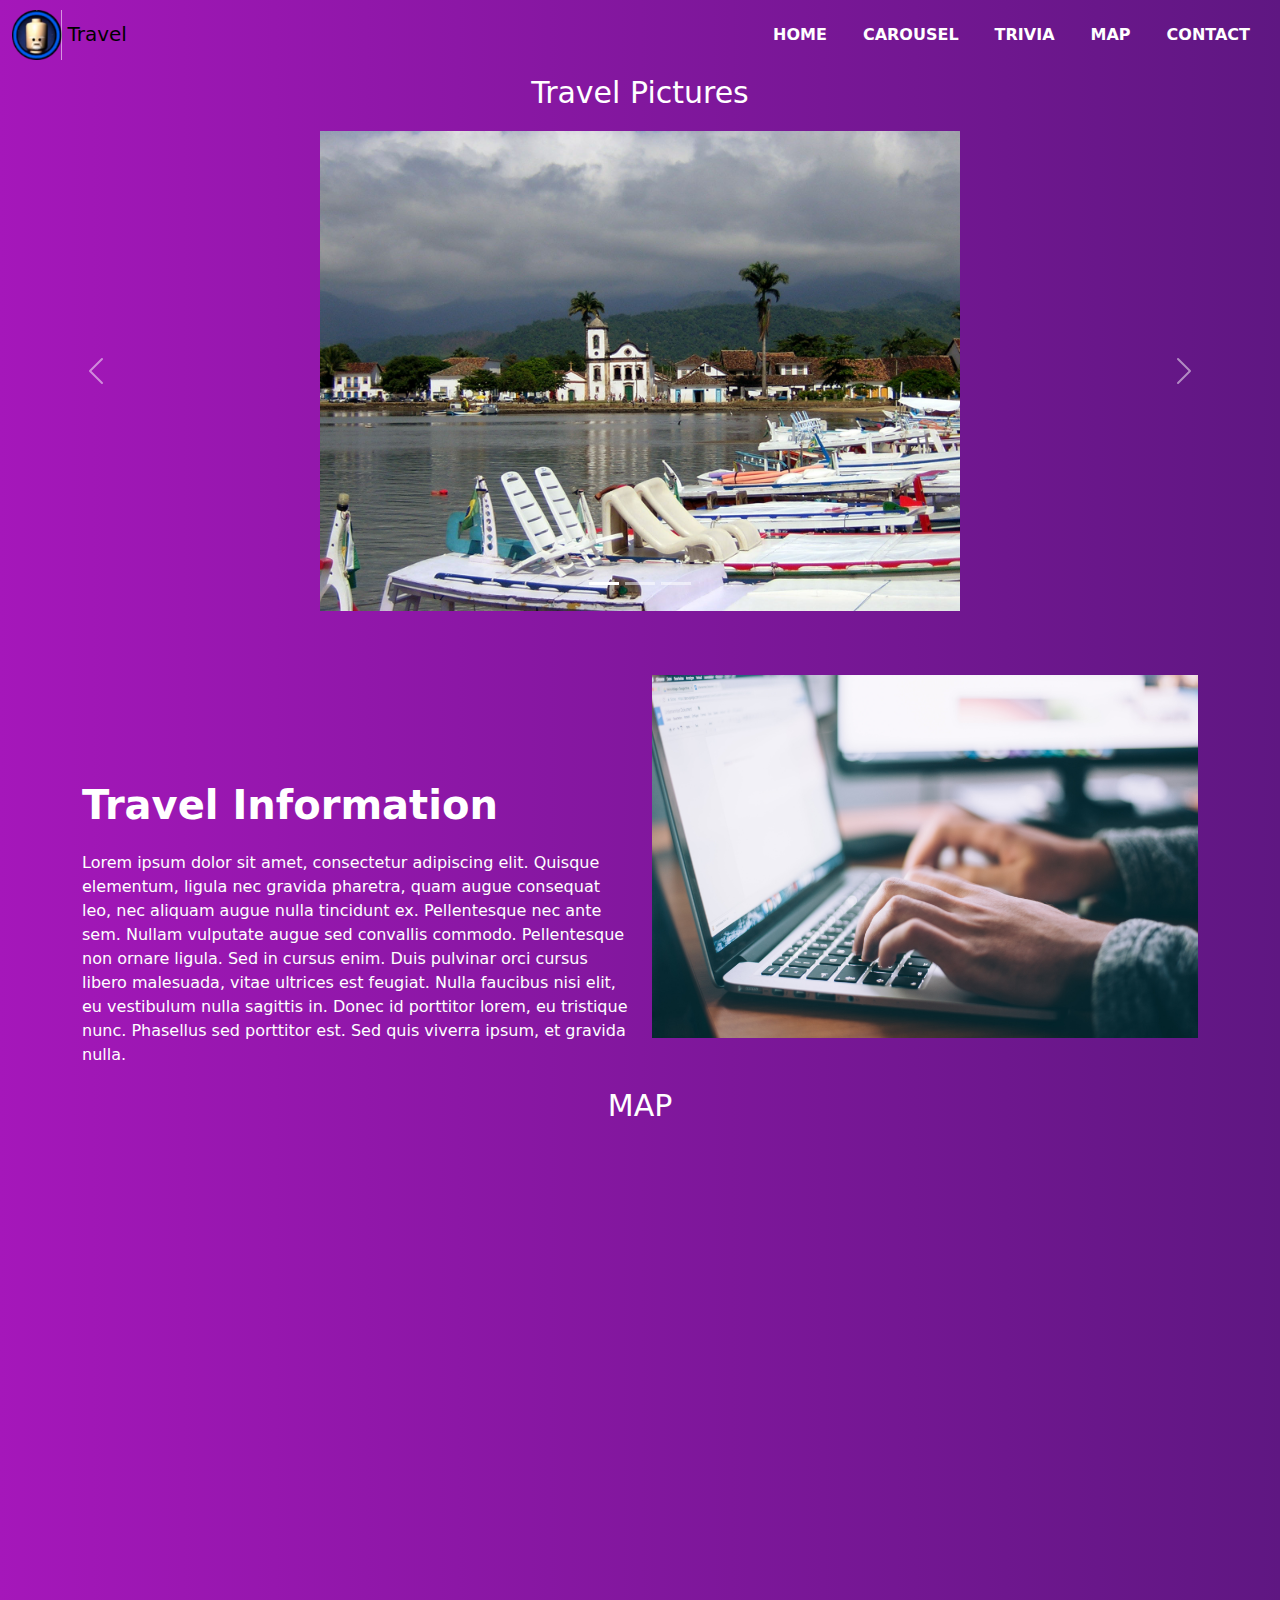
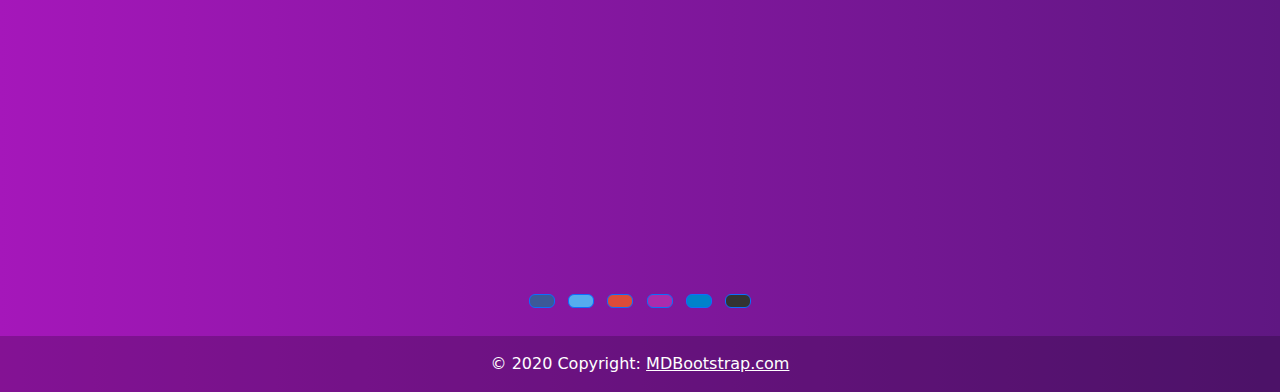
==== index.html @ 80f60a80 "First verision" ====
<html>

<head>
    <title>My Website</title>
    <link rel="stylesheet" href="style.css">
    <!--https://getbootstrap.com/ -->
    <link href="https://cdn.jsdelivr.net/npm/bootstrap@5.1.3/dist/css/bootstrap.min.css" rel="stylesheet">
    <script src="https://cdn.jsdelivr.net/npm/bootstrap@5.1.3/dist/js/bootstrap.bundle.min.js"></script>
    <!--https://fontawesome.com/-->
    <link rel="stylesheet"
        href="https://cdn.jsdelivr.net/npm/@fortawesome/fontawesome-free@5.15.4/css/fontawesome.min.css">
    <script src="https://kit.fontawesome.com/d3427aaa5f.js"></script>
</head>

<body>
    <header>
        <!-------------------------Top-bar section----------------------------->
        <section id="top-bar">
            <!--https://getbootstrap.com/docs/5.1/components/navbar/-->
            <nav class="navbar navbar-expand-lg navbar-light bg-light">
                <div class="container-fluid">
                    <a class="navbar-brand" href="#"><img src="images/Forehead.png">Travel</a>
                    <button class="navbar-toggler" type="button" data-bs-toggle="collapse" data-bs-target="#navbarNav"
                        aria-controls="navbarNav" aria-expanded="false" aria-label="Toggle navigation">
                        <i class="fa-solid fa-bars"></i>
                    </button>
                    <div class="collapse navbar-collapse" id="navbarNav">
                        <ul class="navbar-nav ms-auto">
                            <li class="nav-item">
                                <a class="nav-link" href="#">HOME</a>
                            </li>
                            <li class="nav-item">
                                <a class="nav-link" href="#">CAROUSEL</a>
                            </li>
                            <li class="nav-item">
                                <a class="nav-link" href="#">TRIVIA</a>
                            </li>
                            <li class="nav-item">
                                <a class="nav-link" href="#">MAP</a>
                            </li>
                            <li class="nav-item">
                                <a class="nav-link" href="#">CONTACT</a>
                            </li>
                        </ul>
                    </div>
                </div>
            </nav>
        </section>
    </header>

    <main>
        <!-------------------------Carousel section----------------------------->
    <section id="carousel">
        <p>Travel Pictures</p>
        <!--https://getbootstrap.com/docs/5.1/components/carousel/-->
        <div id="carouselExampleIndicators" class="carousel slide" data-bs-ride="carousel">
            <div class="carousel-indicators">
                <button type="button" data-bs-target="#carouselExampleIndicators" data-bs-slide-to="0" class="active"
                    aria-current="true" aria-label="Slide 1"></button>
                <button type="button" data-bs-target="#carouselExampleIndicators" data-bs-slide-to="1"
                    aria-label="Slide 2"></button>
                <button type="button" data-bs-target="#carouselExampleIndicators" data-bs-slide-to="2"
                    aria-label="Slide 3"></button>
            </div>
            <div class="carousel-inner">
                <div class="carousel-item active">
                    <img src="images/travel4.jpg" class="d-block w-50" alt="...">
                </div>
                <div class="carousel-item">
                    <img src="images/travel2.jpg" class="d-block w-50" alt="...">
                </div>
                <div class="carousel-item">
                    <img src="images/travel3.jpg" class="d-block w-50" alt="...">
                </div>
            </div>
            <button class="carousel-control-prev" type="button" data-bs-target="#carouselExampleIndicators"
                data-bs-slide="prev">
                <span class="carousel-control-prev-icon" aria-hidden="true"></span>
                <span class="visually-hidden">Previous</span>
            </button>
            <button class="carousel-control-next" type="button" data-bs-target="#carouselExampleIndicators"
                data-bs-slide="next">
                <span class="carousel-control-next-icon" aria-hidden="true"></span>
                <span class="visually-hidden">Next</span>
            </button>
        </div>
    </section>

    <!-------------------------Text/picture section----------------------------->
    <section id="text-picture">
        <div class="container">
            <div class="row">
                <div class="col-md-6">
                    <p class="promo-title">Travel Information</p>
                    <p>Lorem ipsum dolor sit amet, consectetur adipiscing elit. Quisque elementum, ligula nec gravida pharetra, quam augue consequat leo, nec aliquam augue nulla tincidunt ex. Pellentesque nec ante sem. Nullam vulputate augue sed convallis commodo. Pellentesque non ornare ligula. Sed in cursus enim. Duis pulvinar orci cursus libero malesuada, vitae ultrices est feugiat. Nulla faucibus nisi elit, eu vestibulum nulla sagittis in. Donec id porttitor lorem, eu tristique nunc. Phasellus sed porttitor est. Sed quis viverra ipsum, et gravida nulla.</p>
                    <!-- <a href="#"><img src="images/Forehead.png" class="play-btn">DONT CLICK ME!</a> -->
                </div>
                <div class="col-md-6 text-center">
                    <img src="images/travel6.jpg" class="img-fluid">
                </div>
            </div>
        </div>
    </section>

    <!-------------------------Map section----------------------------->
    <section id="map">
        <p>MAP</p>
        <!--Google map-->
        <!--https://mdbootstrap.com/docs/b4/jquery/javascript/google-maps/-->
        <div id="map-container-google-1" class="z-depth-1-half map-container">
            <iframe src="https://maps.google.com/maps?q=karlstadsuniversitet&t=&z=13&ie=UTF8&iwloc=&output=embed"
                frameborder="0" style="border:0" allowfullscreen></iframe>
        </div>
    </section>
    </main>
    

    

    <!-------------------------Footer----------------------------->
    <!--https://mdbootstrap.com/docs/standard/navigation/footer/-->
    <footer class="bg-light text-center text-white">
        <!-- Grid container -->
        <div class="container p-4 pb-0">
            <!-- Section: Social media -->
            <section class="mb-4">
                <!-- Facebook -->
                <a class="btn btn-primary btn-floating m-1" style="background-color: #3b5998;" href="#!"
                    role="button"><i class="fab fa-facebook-f"></i></a>

                <!-- Twitter -->
                <a class="btn btn-primary btn-floating m-1" style="background-color: #55acee;" href="#!"
                    role="button"><i class="fab fa-twitter"></i></a>

                <!-- Google -->
                <a class="btn btn-primary btn-floating m-1" style="background-color: #dd4b39;" href="#!"
                    role="button"><i class="fab fa-google"></i></a>

                <!-- Instagram -->
                <a class="btn btn-primary btn-floating m-1" style="background-color: #ac2bac;" href="#!"
                    role="button"><i class="fab fa-instagram"></i></a>

                <!-- Linkedin -->
                <a class="btn btn-primary btn-floating m-1" style="background-color: #0082ca;" href="#!"
                    role="button"><i class="fab fa-linkedin-in"></i></a>
                <!-- Github -->
                <a class="btn btn-primary btn-floating m-1" style="background-color: #333333;" href="#!"
                    role="button"><i class="fab fa-github"></i></a>
            </section>
            <!-- Section: Social media -->
        </div>
        <!-- Grid container -->

        <!-- Copyright -->
        <div class="text-center p-3" style="background-color: rgba(0, 0, 0, 0.2);">
            © 2020 Copyright:
            <a class="text-white" href="https://mdbootstrap.com/">MDBootstrap.com</a>
        </div>
        <!-- Copyright -->
    </footer>
</body>

</html>
---- style.css ----
* {
    margin: 0;
    padding: 0;
}

body {
    font-family: sans-serif;
}

#top-bar {
    position: sticky;
    top: 0;
    z-index: 10;
}

/*Navigation bar color and padding*/
.navbar {
    background-image: linear-gradient(to right, #a517ba, #5f1782);
    padding: 0 !important;
}

/*Logo image and text*/
.navbar-brand img {
    height: 60px;
    padding: 5px 0;
    padding-right: 5px;
}

/* .navbar-brand a
{
    color: #fff;
    font-size: 35px
} */

.navbar-nav li {
    padding: 0 10px;
}

.navbar-nav li a {
    color: #fff !important;
    font-weight: 600;
    float: right;
    text-align: left;
}

.fa-bars {
    color: #fff;
    font-size: 30px !important;
}

.navbar-toggler {
    outline: none !important;
}

/*Text-picture section*/
#text-picture {
    background-image: linear-gradient(to right, #a517ba, #5f1782);
    color: #fff;
    padding-top: 5%;
}

.promo-title {
    font-size: 40px;
    font-weight: 600;
    margin-top: 100px;
}

.play-btn {
    width: 46px;
    margin: 20px;
}

#text-picture a {
    color: #fff;
    text-decoration: none;
}

/*Carousel section*/
#carousel {
    background-image: linear-gradient(to right, #a517ba, #5f1782);
}

#carousel p{
    text-align: center;
    color: #fff;
    font-size: 30px;
}

.carousel-inner>.carousel-item>img {
    margin: auto;
}

/*Map section*/
#map {
    background-image: linear-gradient(to right, #a517ba, #5f1782);
}

#map p{
    text-align: center;
    color: #fff;
    font-size: 30px;
}

#map-container-google-1 {
    height: 500px;
}

.map-container {
    overflow: hidden;
    padding-bottom: 56.25%;
    position: relative;
    height: 0;
}

.map-container iframe {
    left: 0;
    top: 0;
    height: 80%;
    width: 80%;
    position: absolute;
}

/*Footer section*/
footer {
    background-image: linear-gradient(to right, #a517ba, #5f1782);
}
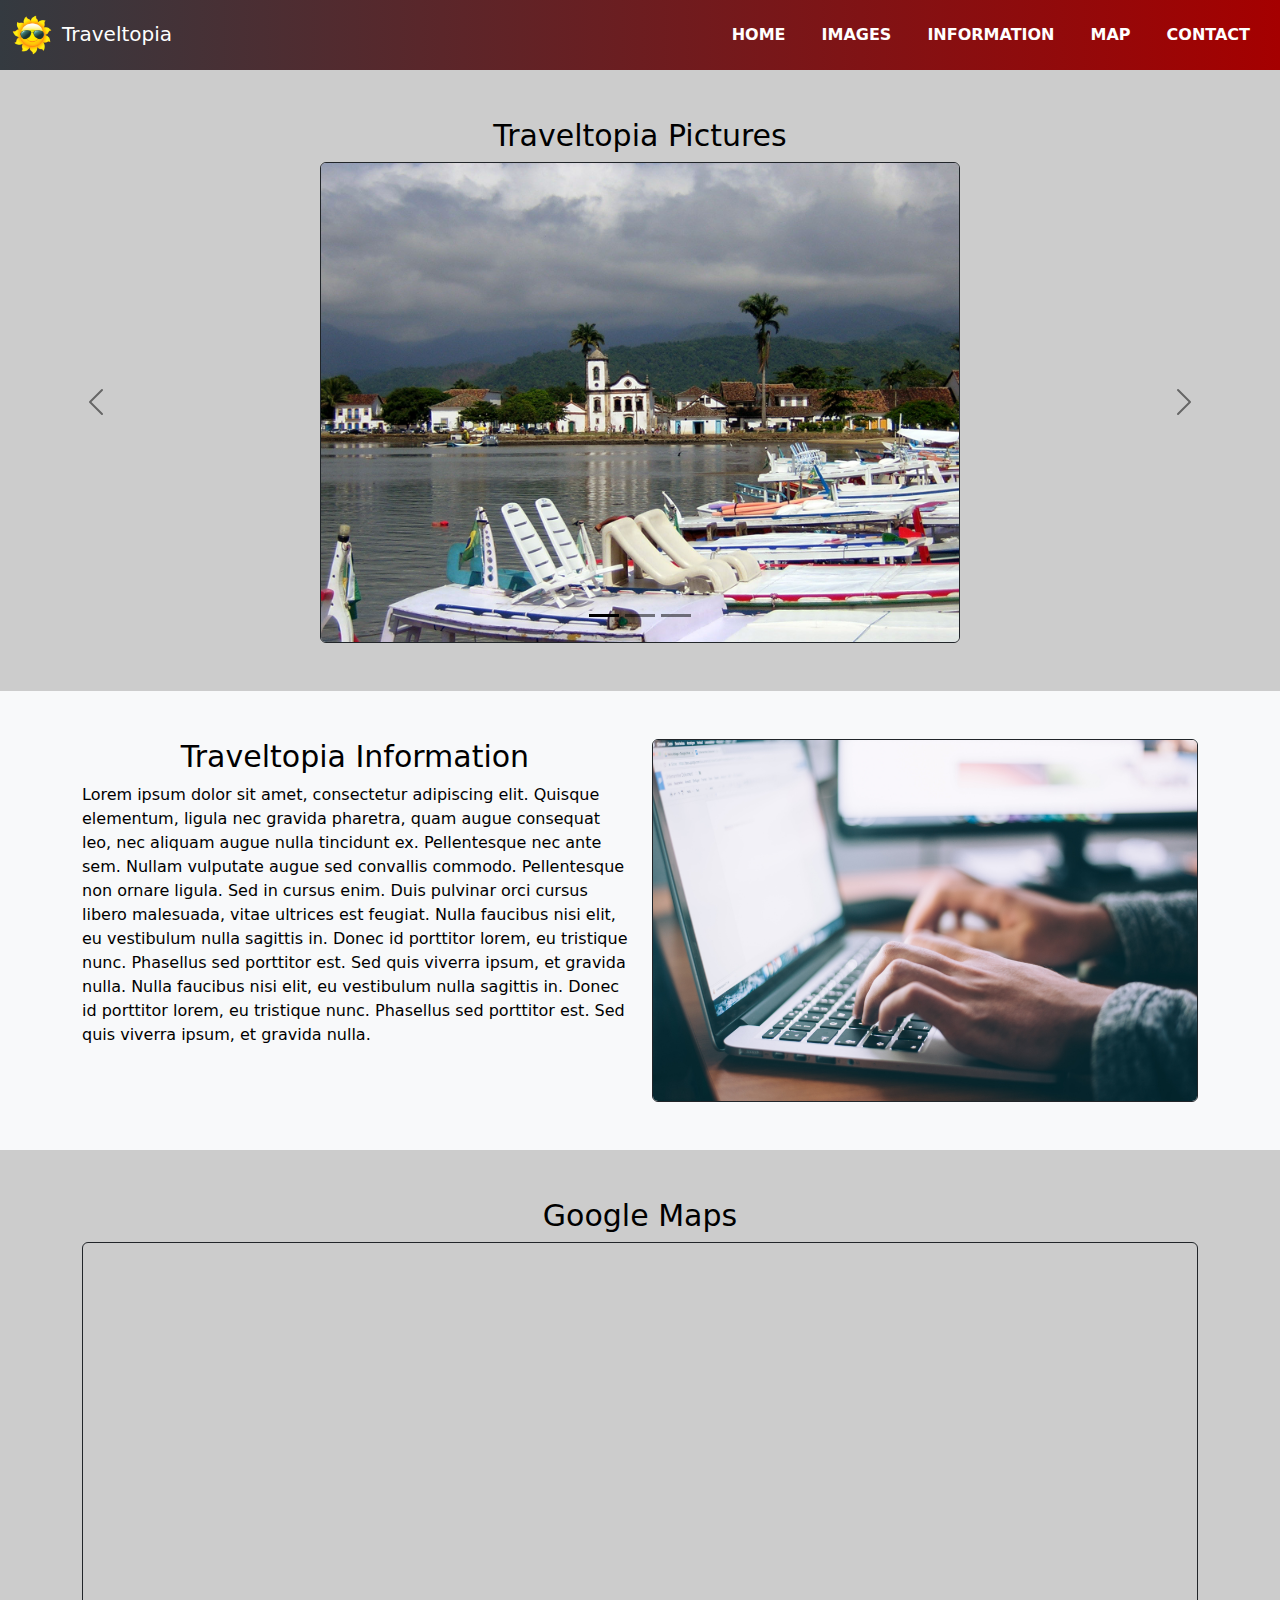
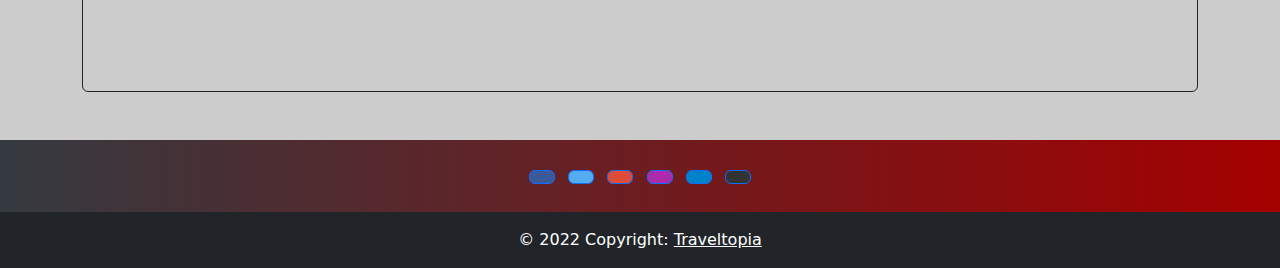
==== commit 3783f369: "First page done" ====
--- a/index.html
+++ b/index.html
@@ -2,7 +2,7 @@
 
 <head>
     <title>My Website</title>
-    <link rel="stylesheet" href="style.css">
+    <link rel="stylesheet" href="./css/style.css">
     <!--https://getbootstrap.com/ -->
     <link href="https://cdn.jsdelivr.net/npm/bootstrap@5.1.3/dist/css/bootstrap.min.css" rel="stylesheet">
     <script src="https://cdn.jsdelivr.net/npm/bootstrap@5.1.3/dist/js/bootstrap.bundle.min.js"></script>
@@ -10,6 +10,7 @@
     <link rel="stylesheet"
         href="https://cdn.jsdelivr.net/npm/@fortawesome/fontawesome-free@5.15.4/css/fontawesome.min.css">
     <script src="https://kit.fontawesome.com/d3427aaa5f.js"></script>
+    <script src="./script/maps.js"></script>
 </head>
 
 <body>
@@ -17,9 +18,9 @@
         <!-------------------------Top-bar section----------------------------->
         <section id="top-bar">
             <!--https://getbootstrap.com/docs/5.1/components/navbar/-->
-            <nav class="navbar navbar-expand-lg navbar-light bg-light">
+            <nav class="navbar navbar-expand-lg navbar-dark bg-light">
                 <div class="container-fluid">
-                    <a class="navbar-brand" href="#"><img src="images/Forehead.png">Travel</a>
+                    <a class="navbar-brand" href="#"><img src="images/sun.png">Traveltopia</a>
                     <button class="navbar-toggler" type="button" data-bs-toggle="collapse" data-bs-target="#navbarNav"
                         aria-controls="navbarNav" aria-expanded="false" aria-label="Toggle navigation">
                         <i class="fa-solid fa-bars"></i>
@@ -27,16 +28,16 @@
                     <div class="collapse navbar-collapse" id="navbarNav">
                         <ul class="navbar-nav ms-auto">
                             <li class="nav-item">
-                                <a class="nav-link" href="#">HOME</a>
+                                <a class="nav-link" href="./index.html">HOME</a>
                             </li>
                             <li class="nav-item">
-                                <a class="nav-link" href="#">CAROUSEL</a>
+                                <a class="nav-link" href="#carousel">IMAGES</a>
                             </li>
                             <li class="nav-item">
-                                <a class="nav-link" href="#">TRIVIA</a>
+                                <a class="nav-link" href="#text-picture">INFORMATION</a>
                             </li>
                             <li class="nav-item">
-                                <a class="nav-link" href="#">MAP</a>
+                                <a class="nav-link" href="#map">MAP</a>
                             </li>
                             <li class="nav-item">
                                 <a class="nav-link" href="#">CONTACT</a>
@@ -50,72 +51,79 @@
 
     <main>
         <!-------------------------Carousel section----------------------------->
-    <section id="carousel">
-        <p>Travel Pictures</p>
-        <!--https://getbootstrap.com/docs/5.1/components/carousel/-->
-        <div id="carouselExampleIndicators" class="carousel slide" data-bs-ride="carousel">
-            <div class="carousel-indicators">
-                <button type="button" data-bs-target="#carouselExampleIndicators" data-bs-slide-to="0" class="active"
-                    aria-current="true" aria-label="Slide 1"></button>
-                <button type="button" data-bs-target="#carouselExampleIndicators" data-bs-slide-to="1"
-                    aria-label="Slide 2"></button>
-                <button type="button" data-bs-target="#carouselExampleIndicators" data-bs-slide-to="2"
-                    aria-label="Slide 3"></button>
+        <section id="carousel" class="pt-5 pb-5">
+            <h2>Traveltopia Pictures</h2>
+            <!--https://getbootstrap.com/docs/5.1/components/carousel/-->
+            <div id="carouselExampleIndicators" class="carousel carousel-dark slide" data-bs-ride="carousel">
+                <div class="carousel-indicators">
+                    <button type="button" data-bs-target="#carouselExampleIndicators" data-bs-slide-to="0"
+                        class="active" aria-current="true" aria-label="Slide 1"></button>
+                    <button type="button" data-bs-target="#carouselExampleIndicators" data-bs-slide-to="1"
+                        aria-label="Slide 2"></button>
+                    <button type="button" data-bs-target="#carouselExampleIndicators" data-bs-slide-to="2"
+                        aria-label="Slide 3"></button>
+                </div>
+                <div class="carousel-inner">
+                    <div class="carousel-item active">
+                        <img src="images/travel4.jpg" class="d-block w-50 rounded border border-dark" alt="...">
+                    </div>
+                    <div class="carousel-item">
+                        <img src="images/travel2.jpg" class="d-block w-50 rounded border border-dark" alt="...">
+                    </div>
+                    <div class="carousel-item">
+                        <img src="images/travel3.jpg" class="d-block w-50 rounded border border-dark" alt="...">
+                    </div>
+                </div>
+                <button class="carousel-control-prev" type="button" data-bs-target="#carouselExampleIndicators"
+                    data-bs-slide="prev">
+                    <span class="carousel-control-prev-icon" aria-hidden="true"></span>
+                    <span class="visually-hidden">Previous</span>
+                </button>
+                <button class="carousel-control-next" type="button" data-bs-target="#carouselExampleIndicators"
+                    data-bs-slide="next">
+                    <span class="carousel-control-next-icon" aria-hidden="true"></span>
+                    <span class="visually-hidden">Next</span>
+                </button>
             </div>
-            <div class="carousel-inner">
-                <div class="carousel-item active">
-                    <img src="images/travel4.jpg" class="d-block w-50" alt="...">
-                </div>
-                <div class="carousel-item">
-                    <img src="images/travel2.jpg" class="d-block w-50" alt="...">
-                </div>
-                <div class="carousel-item">
-                    <img src="images/travel3.jpg" class="d-block w-50" alt="...">
+        </section>
+
+        <!-------------------------Text/picture section----------------------------->
+        <section id="text-picture" class="pt-5 pb-5">
+            <div class="container">
+                <div class="row">
+                    <div class="col-md-6">
+                        <h2>Traveltopia Information</h2>
+                        <p>Lorem ipsum dolor sit amet, consectetur adipiscing elit. Quisque elementum, ligula nec
+                            gravida pharetra, quam augue consequat leo, nec aliquam augue nulla tincidunt ex.
+                            Pellentesque nec ante sem. Nullam vulputate augue sed convallis commodo. Pellentesque non
+                            ornare ligula. Sed in cursus enim. Duis pulvinar orci cursus libero malesuada, vitae
+                            ultrices est feugiat. Nulla faucibus nisi elit, eu vestibulum nulla sagittis in. Donec id
+                            porttitor lorem, eu tristique nunc. Phasellus sed porttitor est. Sed quis viverra ipsum, et
+                            gravida nulla. Nulla faucibus nisi elit, eu vestibulum nulla sagittis in. Donec id
+                            porttitor lorem, eu tristique nunc. Phasellus sed porttitor est. Sed quis viverra ipsum, et
+                            gravida nulla.</p>
+                    </div>
+                    <div class="col-md-6 text-center">
+                        <img src="images/travel6.jpg" class="img-fluid rounded border border-dark">
+                    </div>
                 </div>
             </div>
-            <button class="carousel-control-prev" type="button" data-bs-target="#carouselExampleIndicators"
-                data-bs-slide="prev">
-                <span class="carousel-control-prev-icon" aria-hidden="true"></span>
-                <span class="visually-hidden">Previous</span>
-            </button>
-            <button class="carousel-control-next" type="button" data-bs-target="#carouselExampleIndicators"
-                data-bs-slide="next">
-                <span class="carousel-control-next-icon" aria-hidden="true"></span>
-                <span class="visually-hidden">Next</span>
-            </button>
-        </div>
-    </section>
+        </section>
 
-    <!-------------------------Text/picture section----------------------------->
-    <section id="text-picture">
-        <div class="container">
-            <div class="row">
-                <div class="col-md-6">
-                    <p class="promo-title">Travel Information</p>
-                    <p>Lorem ipsum dolor sit amet, consectetur adipiscing elit. Quisque elementum, ligula nec gravida pharetra, quam augue consequat leo, nec aliquam augue nulla tincidunt ex. Pellentesque nec ante sem. Nullam vulputate augue sed convallis commodo. Pellentesque non ornare ligula. Sed in cursus enim. Duis pulvinar orci cursus libero malesuada, vitae ultrices est feugiat. Nulla faucibus nisi elit, eu vestibulum nulla sagittis in. Donec id porttitor lorem, eu tristique nunc. Phasellus sed porttitor est. Sed quis viverra ipsum, et gravida nulla.</p>
-                    <!-- <a href="#"><img src="images/Forehead.png" class="play-btn">DONT CLICK ME!</a> -->
-                </div>
-                <div class="col-md-6 text-center">
-                    <img src="images/travel6.jpg" class="img-fluid">
-                </div>
+        <!-------------------------Map section----------------------------->
+        <section id="map" class="pt-5 pb-5">
+            <div class="container">
+            <h2>Google Maps</h2>
+            <div id="googlemaps" class="rounded border border-dark"></div>
+            <script
+                src="https://maps.googleapis.com/maps/api/js?key=AIzaSyB41DRUbKWJHPxaFjMAwdrzWzbVKartNGg&callback=initMap&v=weekly"
+                defer></script>
             </div>
-        </div>
-    </section>
+        </section>
+    </main>
 
-    <!-------------------------Map section----------------------------->
-    <section id="map">
-        <p>MAP</p>
-        <!--Google map-->
-        <!--https://mdbootstrap.com/docs/b4/jquery/javascript/google-maps/-->
-        <div id="map-container-google-1" class="z-depth-1-half map-container">
-            <iframe src="https://maps.google.com/maps?q=karlstadsuniversitet&t=&z=13&ie=UTF8&iwloc=&output=embed"
-                frameborder="0" style="border:0" allowfullscreen></iframe>
-        </div>
-    </section>
-    </main>
-    
 
-    
+
 
     <!-------------------------Footer----------------------------->
     <!--https://mdbootstrap.com/docs/standard/navigation/footer/-->
@@ -152,9 +160,9 @@
         <!-- Grid container -->
 
         <!-- Copyright -->
-        <div class="text-center p-3" style="background-color: rgba(0, 0, 0, 0.2);">
-            © 2020 Copyright:
-            <a class="text-white" href="https://mdbootstrap.com/">MDBootstrap.com</a>
+        <div class="text-center p-3 bg-dark">
+            &copy; 2022 Copyright:
+            <a class="text-white" href="./index.html">Traveltopia</a>
         </div>
         <!-- Copyright -->
     </footer>
--- a/css/style.css
+++ b/css/style.css
@@ -0,0 +1,133 @@
+* {
+    margin: 0;
+    padding: 0;
+}
+
+html {
+    scroll-padding-top: 4em;
+}
+
+body {
+    font-family: sans-serif;
+}
+
+header {
+    position: sticky;
+    top: 0;
+    z-index: 10;
+}
+
+main {
+    background-color: #F8F9FA;
+}
+
+/*Navigation bar color and padding*/
+.navbar {
+    background-image: linear-gradient(to right, #343A40, #A50000);
+    padding: 0 !important;
+}
+
+/*Logo image and text*/
+.navbar-brand img {
+    height: 60px;
+    padding: 0.5em 0;
+    padding-right: 0.5em;
+}
+
+/* .navbar-brand a
+{
+    color: #fff;
+    font-size: 35px
+} */
+
+.navbar-nav li {
+    padding: 0 10px;
+}
+
+.navbar-nav li a {
+    color: #fff !important;
+    font-weight: 600;
+    float: right;
+    text-align: left;
+}
+
+.fa-bars {
+    color: #fff;
+    font-size: 30px !important;
+}
+
+.navbar-toggler {
+    outline: none !important;
+}
+
+/*Text-picture section*/
+#text-picture {
+    color: #000;
+    padding-top: 5%;
+}
+
+#text-picture h2{
+    text-align: center;
+    color: #000;
+    font-size: 30px;
+}
+
+#text-picture a {
+    color: #000;
+    text-decoration: none;
+}
+
+/*Carousel section*/
+#carousel {
+    background-color: #ccc;
+}
+
+#carousel h2{
+    text-align: center;
+    color: #000;
+    font-size: 30px;
+}
+
+.carousel-inner>.carousel-item>img {
+    margin: auto;
+}
+
+/*Map section*/
+
+#googlemaps {
+    height: 50%;
+}
+
+#map {
+    background-color: #ccc;
+}
+
+#map h2{
+    text-align: center;
+    color: #000;
+    font-size: 30px;
+}
+
+#map-container-google-1 {
+    height: 500px;
+}
+
+.map-container {
+    overflow: hidden;
+    padding-bottom: 56.25%;
+    position: relative;
+    height: 0;
+}
+
+.map-container iframe {
+    left: 0;
+    top: 0;
+    height: 80%;
+    width: 80%;
+    position: absolute;
+}
+
+/*Footer section*/
+footer {
+    background-image: linear-gradient(to right, #343A40, #A50000);
+}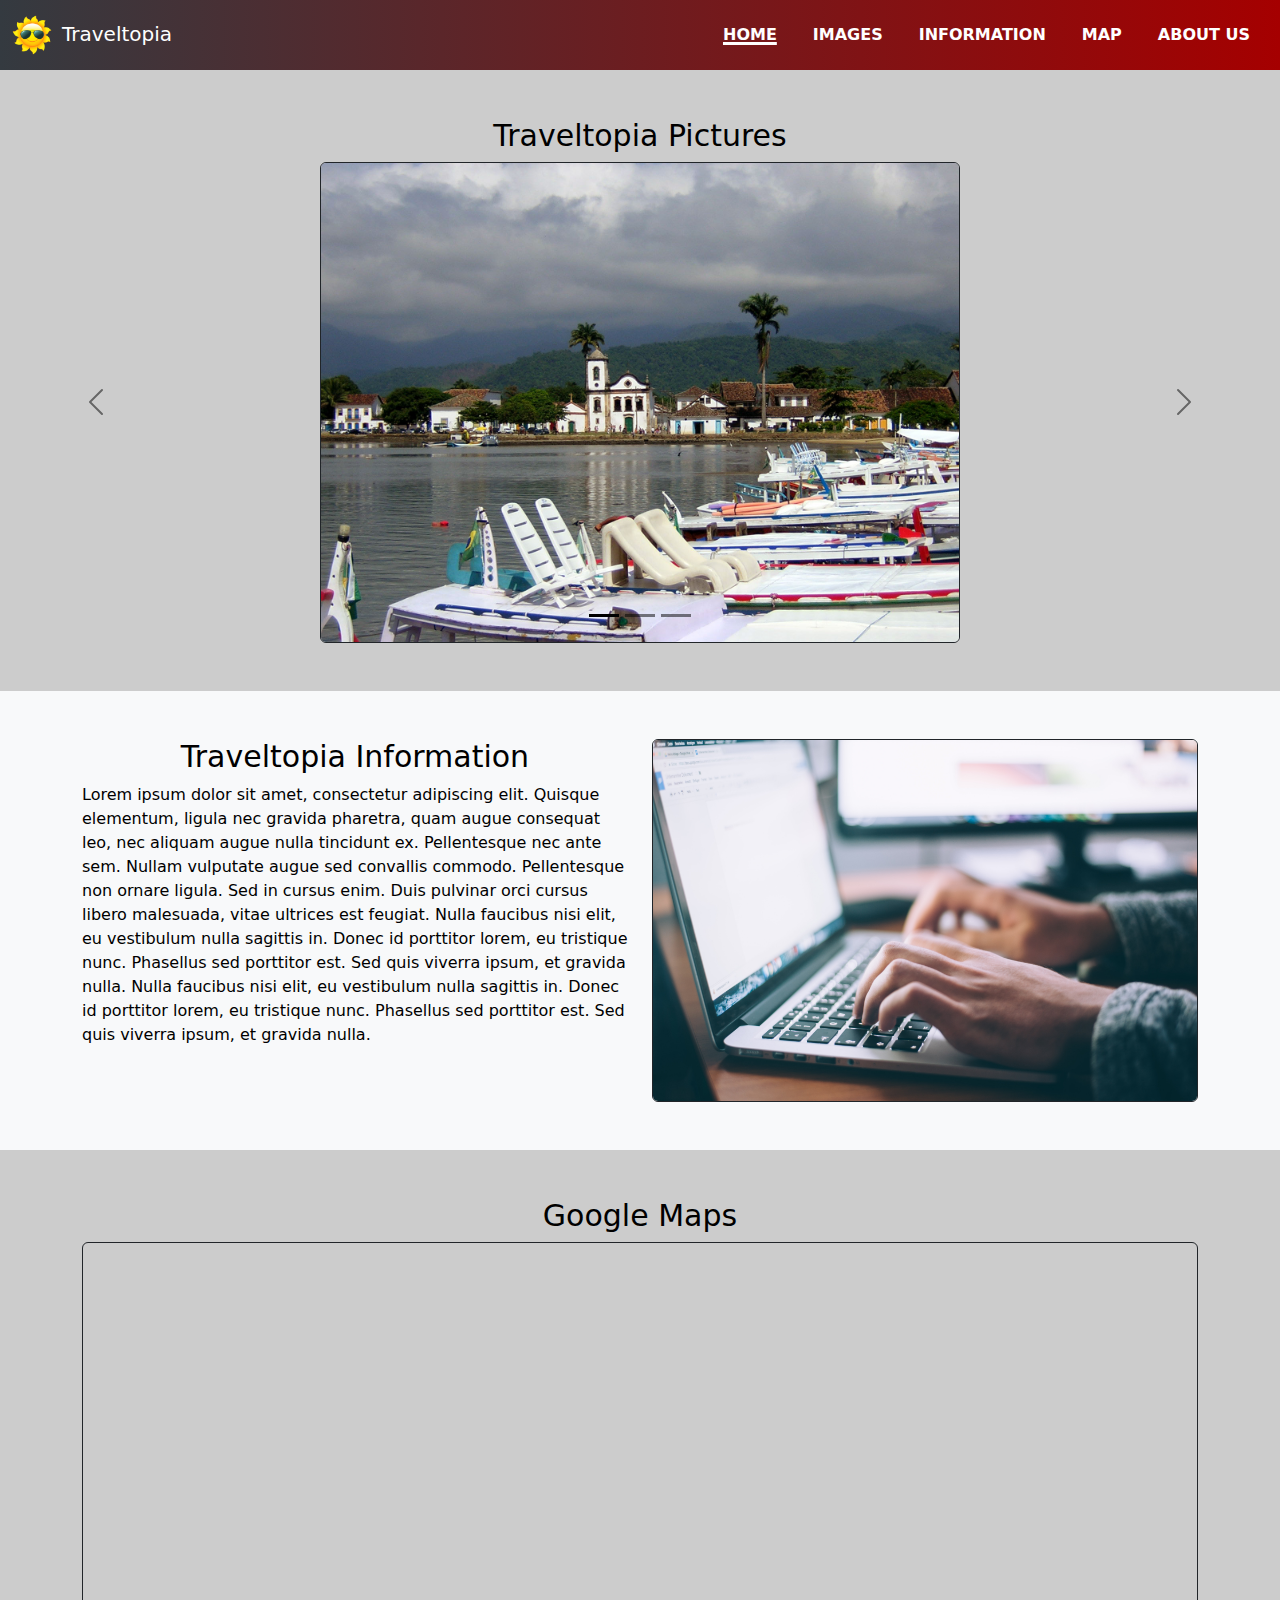
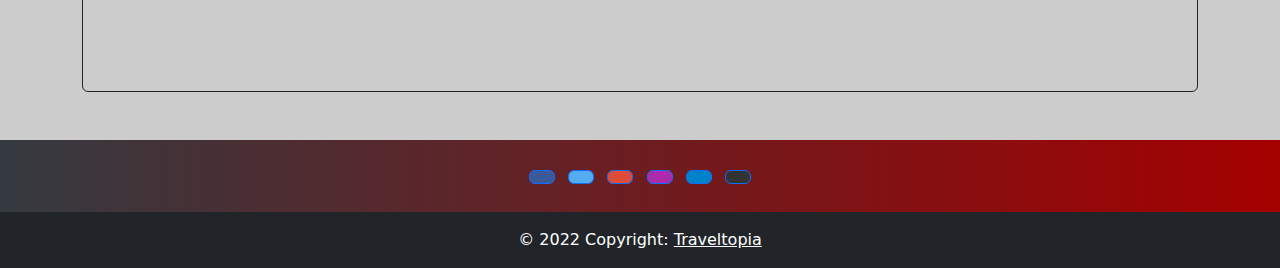
==== commit 6e466cc6: "Version 1 finish" ====
--- a/index.html
+++ b/index.html
@@ -1,7 +1,7 @@
 <html>
 
 <head>
-    <title>My Website</title>
+    <title>Traveltopia</title>
     <link rel="stylesheet" href="./css/style.css">
     <!--https://getbootstrap.com/ -->
     <link href="https://cdn.jsdelivr.net/npm/bootstrap@5.1.3/dist/css/bootstrap.min.css" rel="stylesheet">
@@ -28,7 +28,7 @@
                     <div class="collapse navbar-collapse" id="navbarNav">
                         <ul class="navbar-nav ms-auto">
                             <li class="nav-item">
-                                <a class="nav-link" href="./index.html">HOME</a>
+                                <a class="nav-link nav-link-selected" href="./index.html">HOME</a>
                             </li>
                             <li class="nav-item">
                                 <a class="nav-link" href="#carousel">IMAGES</a>
@@ -40,7 +40,7 @@
                                 <a class="nav-link" href="#map">MAP</a>
                             </li>
                             <li class="nav-item">
-                                <a class="nav-link" href="#">CONTACT</a>
+                                <a class="nav-link" href="./about.html">ABOUT US</a>
                             </li>
                         </ul>
                     </div>
--- a/css/style.css
+++ b/css/style.css
@@ -34,12 +34,6 @@
     padding-right: 0.5em;
 }
 
-/* .navbar-brand a
-{
-    color: #fff;
-    font-size: 35px
-} */
-
 .navbar-nav li {
     padding: 0 10px;
 }
@@ -49,6 +43,19 @@
     font-weight: 600;
     float: right;
     text-align: left;
+}
+
+.navbar-nav li a:hover {
+    text-decoration: underline;
+    text-decoration-thickness: 0.2em;
+    text-underline-offset: 0.1em;
+}
+
+.navbar-nav li a.nav-link-selected {
+    /* color: # !important; */
+    text-decoration: underline;
+    text-decoration-thickness: 0.2em;
+    text-underline-offset: 0.1em;
 }
 
 .fa-bars {
